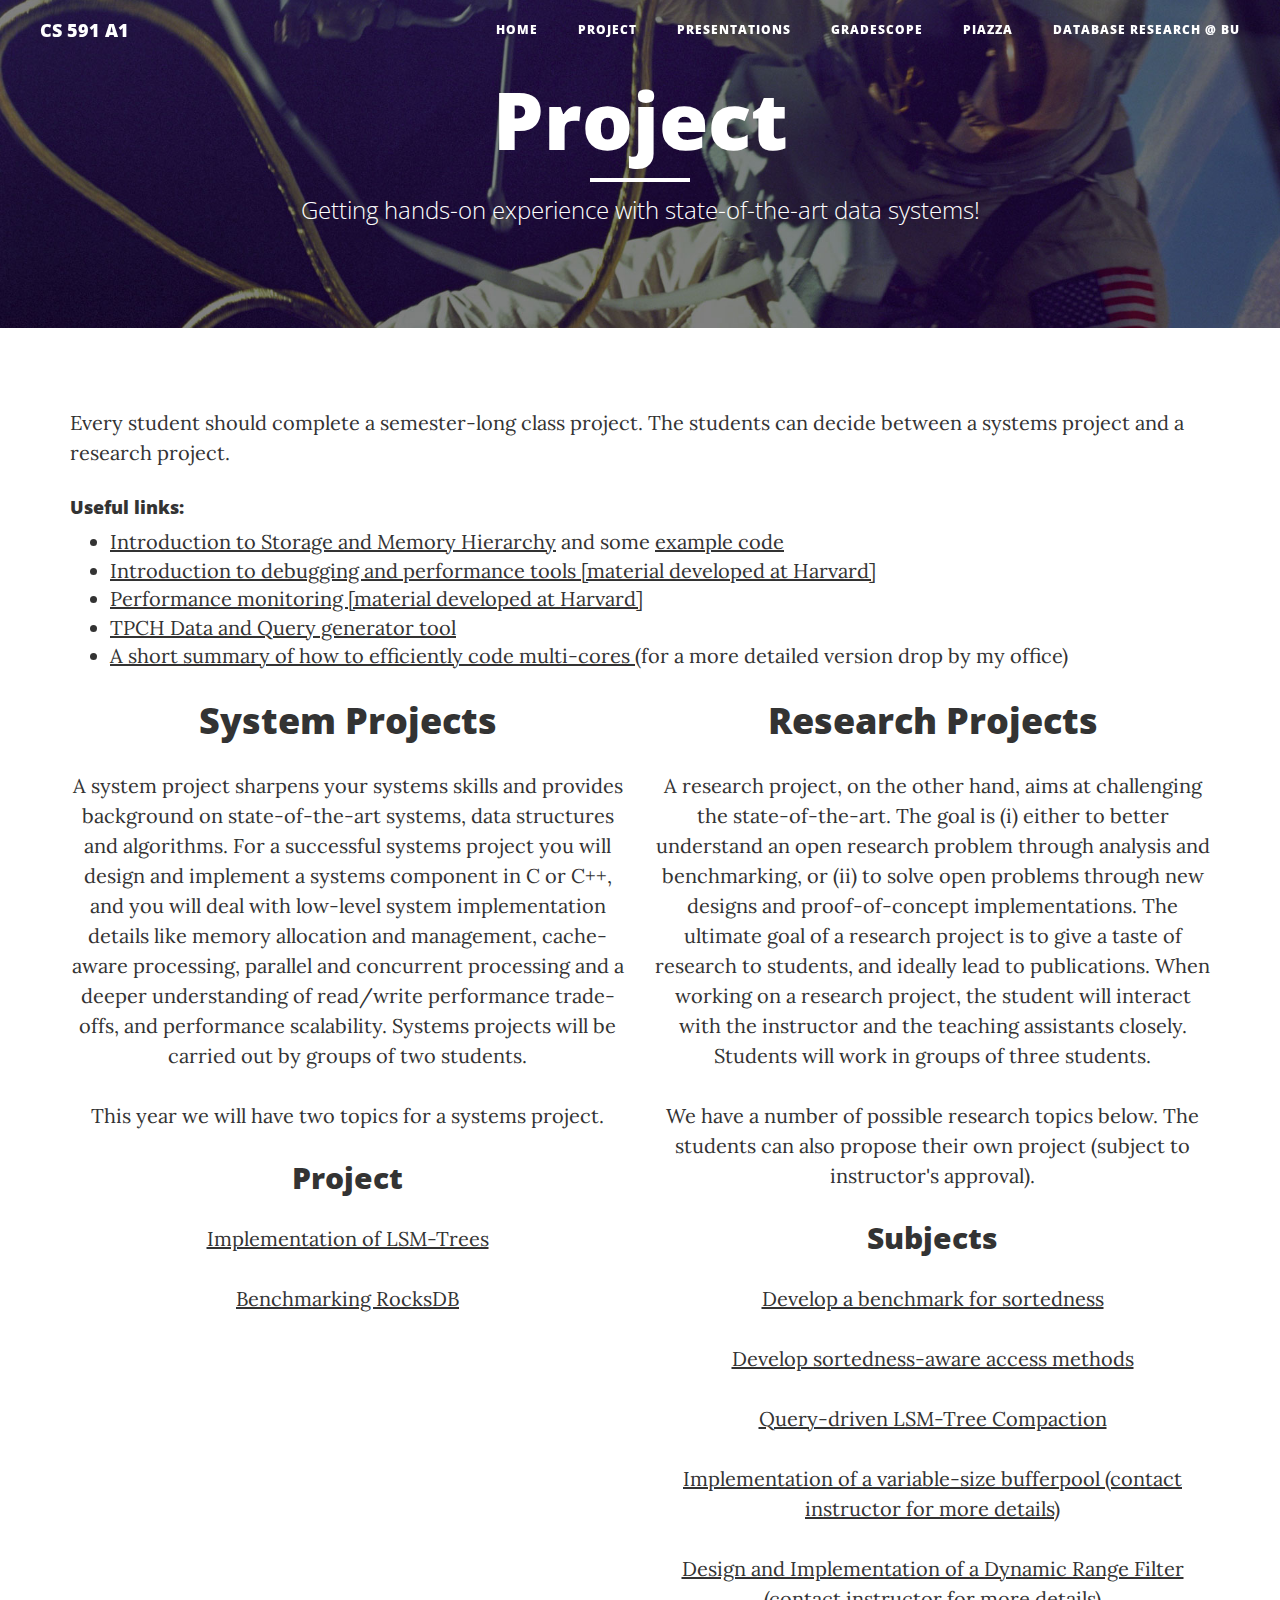
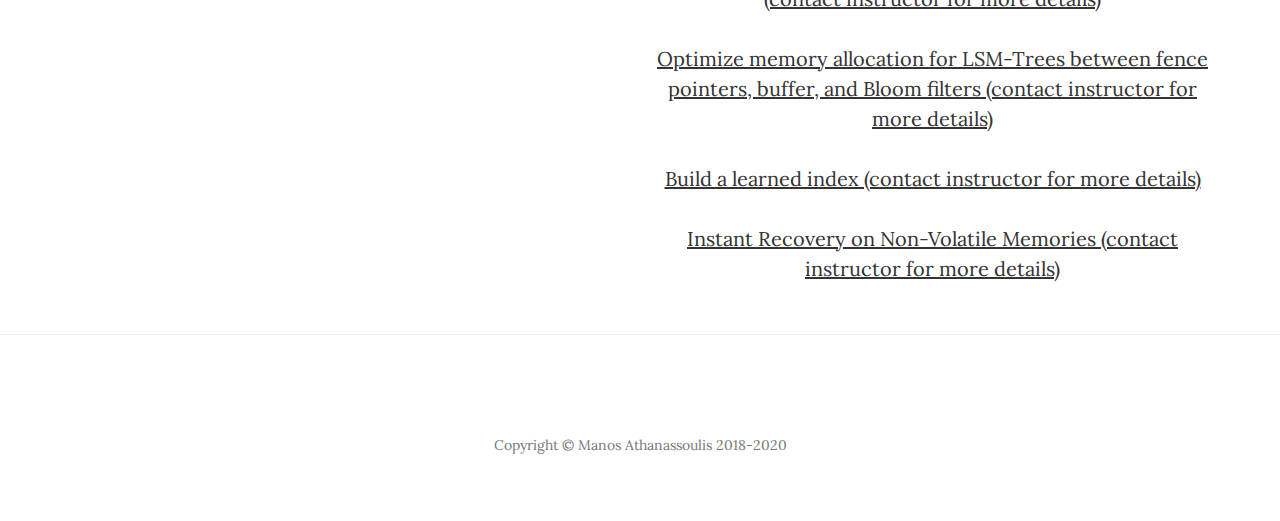
==== project.html @ 13de44a2 "initial commit" ====
<!DOCTYPE html>
<html lang="en">

<head>

    <meta charset="utf-8">
    <meta http-equiv="X-UA-Compatible" content="IE=edge">
    <meta name="viewport" content="width=device-width, initial-scale=1">
    <meta name="description" content="">
    <meta name="author" content="">

    <link href="img/favicon-database.ico" rel="shortcut icon" type="image/x-icon" />

    <title>CAS CS591 A1 - Project - Data Systems Architectures @ Boston University</title>

    <!-- Bootstrap Core CSS -->
    <link href="vendor/bootstrap/css/bootstrap.min.css" rel="stylesheet">

    <!-- Theme CSS -->
    <link href="css/clean-blog.min.css" rel="stylesheet">

    <!-- Custom CSS -->
    <link href="css/main.css" rel="stylesheet">

    <!-- Custom Fonts -->
    <link href="vendor/font-awesome/css/font-awesome.min.css" rel="stylesheet" type="text/css">
    <link href='https://fonts.googleapis.com/css?family=Lora:400,700,400italic,700italic' rel='stylesheet' type='text/css'>
    <link href='https://fonts.googleapis.com/css?family=Open+Sans:300italic,400italic,600italic,700italic,800italic,400,300,600,700,800' rel='stylesheet' type='text/css'>

    <!-- HTML5 Shim and Respond.js IE8 support of HTML5 elements and media queries -->
    <!-- WARNING: Respond.js doesn't work if you view the page via file:// -->
    <!--[if lt IE 9]>
        <script src="https://oss.maxcdn.com/libs/html5shiv/3.7.0/html5shiv.js"></script>
        <script src="https://oss.maxcdn.com/libs/respond.js/1.4.2/respond.min.js"></script>
    <![endif]-->

</head>

<body>

    <!-- Navigation -->
    <nav class="navbar navbar-default navbar-custom navbar-fixed-top">
        <div class="container-fluid">
            <!-- Brand and toggle get grouped for better mobile display -->
            <div class="navbar-header page-scroll">
                <button type="button" class="navbar-toggle" data-toggle="collapse" data-target="#bs-example-navbar-collapse-1">
                    <span class="sr-only">Toggle navigation</span>
                    Menu <i class="fa fa-bars"></i>
                </button>
                <a class="navbar-brand" href="index.html">CS 591 A1</a>
            </div>

            <!-- Collect the nav links, forms, and other content for toggling -->
            <div class="collapse navbar-collapse" id="bs-example-navbar-collapse-1">
                <ul class="nav navbar-nav navbar-right">
                    <li>
                        <a href="index.html">Home</a>
                    </li>
                    <li>
                        <a href="project.html">Project</a>
                    </li>
                    <li>
                    <a href="https://tinyurl.com/S2020-CS591-presentations" target="_blank">Presentations</a>
                    </li>
                    <!-- <li>
                        <a href="syllabus.html">Syllabus</a>
                    </li> -->
                    <li>
                        <a href="https://www.gradescope.com/courses/82840" target="_blank">Gradescope</a>
                    </li>
                    <li>
                        <a href="https://piazza.com/bu/spring2020/cs591a1" target="_blank">Piazza</a>
                    </li>
                    <li>
                        <a href="http://midas.bu.edu/" target="_blank">Database Research @ BU</a>
                    </li>
<!--                     <li>
                        <a href="contact.html">Contact</a>
                    </li>
 -->
                 </ul>
            </div>
            <!-- /.navbar-collapse -->
        </div>
        <!-- /.container -->
    </nav>

    <!-- Page Header -->
    <!-- Set your background image for this header on the line below. -->
    <header class="intro-header" style="background-image: url('img/project-bg.jpg')">
        <div class="container">
            <div class="row">
                <div class="col-lg-8 col-lg-offset-2 col-md-10 col-md-offset-1">
                    <div class="page-heading">
                        <h1>Project</h1>
                        <hr class="small">
                        <span class="subheading">Getting hands-on experience with state-of-the-art data systems!</span>
                        <p class="text-center">
                            <!-- <a class="btn btn-xl" style="color: #fff;" href="#project0">Project 0</a>&nbsp;&nbsp;&nbsp; -->
                            <!-- <a class="btn btn-xl" style="color: #fff;" href="#project">Class Project</a> -->
                        </p>
                    </div>
                </div>
            </div>
        </div>
    </header>

<!-- Keeping it as a template for future notes -->
           <!-- <div class="row">
            <div class="col-lg-8 col-lg-offset-2">
              <div class="alert alert-danger" role="alert">
                <p><strong>Note: </strong> The material of the website is currently updated. Please visit periodically to monitor updates as the beginning of the semester approaches.
                </p>
              </div>
            </div>
          </div> -->

    <!-- Main Content -->
    <div class="container">
        <div class="row">
            <div class="col-md-12">
                <p>
                    Every student should complete a semester-long class project. The students can decide between a systems project and a research project.
                </p>
                <h4>Useful links:</h4>
                <ul>
                    <li><a target="_blank" style="text-decoration: underline;" href="resources/short-intro-storage-hierarchy.pdf">Introduction to Storage and Memory Hierarchy</a> and some <a href="https://github.com/manathan1984/CacheTests" style="text-decoration: underline;">example code</a></li>
                    <li><a target="_blank" style="text-decoration: underline;" href="resources/DevTools.pdf">Introduction to debugging and performance tools [material developed at Harvard]</a></li>
                    <li><a target="_blank" style="text-decoration: underline;" href="resources/PerfTools.pdf">Performance monitoring [material developed at Harvard]</a></li>
                    <li><a target="_blank" style="text-decoration: underline;" href="resources/tpc-h-tool.zip">TPCH Data and Query generator tool</a></li>
                    <li><a target="_blank" style="text-decoration: underline;" href="https://dl.acm.org/citation.cfm?doid=2588555.2588892">A short summary of how to efficiently code multi-cores </a> (for a more detailed version drop by my office)</li>
                    
                </ul>
            </div>  
        </div>
        <div class="row">
            <div class="col-md-6 text-center">
                <h1> System Projects</h1>
                   <p>A system project sharpens your systems skills and provides
                   background on state-of-the-art systems, data structures and
                   algorithms. For a successful systems project you will design
                   and implement a systems component in C or C++, and you will
                   deal with low-level system implementation details like memory
                   allocation and management, cache-aware processing, parallel
                   and concurrent processing and a deeper understanding of
                   read/write performance trade-offs, and performance
                   scalability. Systems projects will be carried out by groups of two students.</p>
                   <p>This year we will have two topics for a systems project.</p>
                   <h2>Project </h2>
                   <p> <a href="documents/CS591-S20-SysProj-LSM-trees.pdf">Implementation of LSM-Trees</a> </p>
                   <p> <a href="documents/CS591-S20-SysProj-Benchmarking-RocksDB.pdf">Benchmarking RocksDB</a> </p>

            </div>
            <div class="col-md-6 text-center">
                    <h1> Research Projects</h1>
                      <p>A research project, on the other hand, aims at
                      challenging the state-of-the-art. The goal is (i) either to
                      better understand an open research problem through
                      analysis and benchmarking, or (ii) to solve open problems
                      through new designs and proof-of-concept implementations.
                      The ultimate goal of a research project is to give a taste
                      of research to students, and ideally lead to publications.
                      When working on a research project, the student will
                      interact with the instructor and the teaching assistants
                      closely. Students will work in groups of three students.</p>
                     <p>We have a number of possible research topics below. The
                     students can also propose their own project (subject to
                     instructor's approval). </p>

                    <h2>Subjects</h2>
                    <p> <a href="documents/CS591-S20-Research-Build-a-sortedness-benchmark.pdf">Develop a benchmark for sortedness</a> </p>
                    <p> <a href="documents/CS591-S20-Research-Sortedness-aware-Access-Methods.pdf">Develop sortedness-aware access methods</a> </p>
                    <p> <a href="documents/CS591-S20-Research-Query-driven-LSM-Compaction.pdf">Query-driven LSM-Tree Compaction</a> </p>
                    <p> <a href="">Implementation of a variable-size bufferpool (contact instructor for more details)</a> </p>
                    <p> <a href="">Design and Implementation of a Dynamic Range Filter (contact instructor for more details)</a> </p>
                    <p> <a href="">Optimize memory allocation for LSM-Trees between fence pointers, buffer, and Bloom filters (contact instructor for more details)</a> </p>
                    <p> <a href="">Build a learned index (contact instructor for more details)</a> </p>
                    <p> <a href="">Instant Recovery on Non-Volatile Memories (contact instructor for more details)</a> </p>
                    
            </div>
    

            </div>
        </div>
    </div>

    <hr>

    <!-- Footer -->
    <footer>
        <div class="container">
            <div class="row">
                <div class="col-lg-8 col-lg-offset-2 col-md-10 col-md-offset-1">
                    <!-- <ul class="list-inline text-center">
                        <li>
                            <a href="#">
                                <span class="fa-stack fa-lg">
                                    <i class="fa fa-circle fa-stack-2x"></i>
                                    <i class="fa fa-twitter fa-stack-1x fa-inverse"></i>
                                </span>
                            </a>
                        </li>
                        <li>
                            <a href="#">
                                <span class="fa-stack fa-lg">
                                    <i class="fa fa-circle fa-stack-2x"></i>
                                    <i class="fa fa-facebook fa-stack-1x fa-inverse"></i>
                                </span>
                            </a>
                        </li>
                        <li>
                            <a href="#">
                                <span class="fa-stack fa-lg">
                                    <i class="fa fa-circle fa-stack-2x"></i>
                                    <i class="fa fa-github fa-stack-1x fa-inverse"></i>
                                </span>
                            </a>
                        </li>
                    </ul> -->
                    <p class="copyright text-muted">Copyright &copy; Manos Athanassoulis 2018-2020</p>
                </div>
            </div>
        </div>
    </footer>

    <!-- jQuery -->
    <script src="vendor/jquery/jquery.min.js"></script>

    <!-- Bootstrap Core JavaScript -->
    <script src="vendor/bootstrap/js/bootstrap.min.js"></script>

    <!-- Contact Form JavaScript -->
    <script src="js/jqBootstrapValidation.js"></script>
    <script src="js/contact_me.js"></script>

    <!-- Theme JavaScript -->
    <script src="js/clean-blog.min.js"></script>

</body>

</html>
---- css/clean-blog.min.css ----
/*!
 * Start Bootstrap - Clean Blog v3.3.7+1 (http://startbootstrap.com/template-overviews/clean-blog)
 * Copyright 2013-2016 Start Bootstrap
 * Licensed under MIT (https://github.com/BlackrockDigital/startbootstrap/blob/gh-pages/LICENSE)
 */a,body{color:#333}.navbar-custom .nav li a,.navbar-custom .navbar-brand,h1,h2,h3,h4,h5,h6{font-weight:800}.caption,.intro-header .page-heading,.intro-header .site-heading,footer .copyright{text-align:center}body{font-family:Lora,'Times New Roman',serif;font-size:20px;-webkit-tap-highlight-color:#0085A1}.intro-header .page-heading .subheading,.intro-header .post-heading .subheading,.intro-header .site-heading .subheading,.navbar-custom,h1,h2,h3,h4,h5,h6{font-family:'Open Sans','Helvetica Neue',Helvetica,Arial,sans-serif}p{line-height:1.5;margin:30px 0}p a{text-decoration:underline}a:focus,a:hover{color:#0085A1}a img:focus,a img:hover{cursor:zoom-in}blockquote{color:#777;font-style:italic}hr.small{max-width:100px;margin:15px auto;border-width:4px;border-color:#fff}.navbar-custom{position:absolute;top:0;left:0;width:100%;z-index:3}.navbar-custom .navbar-header .navbar-toggle{color:#777;font-weight:800;text-transform:uppercase;font-size:12px}.navbar-custom .nav li a{text-transform:uppercase;font-size:12px;letter-spacing:1px}@media only screen and (min-width:768px){.navbar-custom{background:0 0;border-bottom:1px solid transparent}.navbar-custom .navbar-brand{color:#fff;padding:20px}.navbar-custom .navbar-brand:focus,.navbar-custom .navbar-brand:hover{color:rgba(255,255,255,.8)}.navbar-custom .nav li a{color:#fff;padding:20px}.navbar-custom .nav li a:focus,.navbar-custom .nav li a:hover{color:rgba(255,255,255,.8)}}@media only screen and (min-width:1170px){.navbar-custom{-webkit-transition:background-color .3s;-moz-transition:background-color .3s;transition:background-color .3s;-webkit-transform:translate3d(0,0,0);-moz-transform:translate3d(0,0,0);-ms-transform:translate3d(0,0,0);-o-transform:translate3d(0,0,0);transform:translate3d(0,0,0);-webkit-backface-visibility:hidden;backface-visibility:hidden}.navbar-custom.is-fixed{position:fixed;top:-61px;background-color:rgba(255,255,255,.9);border-bottom:1px solid #f2f2f2;-webkit-transition:-webkit-transform .3s;-moz-transition:-moz-transform .3s;transition:transform .3s}.navbar-custom.is-fixed .navbar-brand{color:#333}.navbar-custom.is-fixed .navbar-brand:focus,.navbar-custom.is-fixed .navbar-brand:hover{color:#0085A1}.navbar-custom.is-fixed .nav li a{color:#333}.navbar-custom.is-fixed .nav li a:focus,.navbar-custom.is-fixed .nav li a:hover{color:#0085A1}.navbar-custom.is-visible{-webkit-transform:translate3d(0,100%,0);-moz-transform:translate3d(0,100%,0);-ms-transform:translate3d(0,100%,0);-o-transform:translate3d(0,100%,0);transform:translate3d(0,100%,0)}}.intro-header{background:center center no-repeat;-webkit-background-size:cover;-moz-background-size:cover;background-size:cover;-o-background-size:cover;margin-bottom:50px}.intro-header .page-heading,.intro-header .post-heading,.intro-header .site-heading{padding:100px 0 50px;color:#fff}.intro-header .page-heading h1,.intro-header .site-heading h1{margin-top:0;font-size:50px}.intro-header .page-heading .subheading,.intro-header .site-heading .subheading{font-size:24px;line-height:1.1;display:block;font-weight:300;margin:10px 0 0}@media only screen and (min-width:768px){.intro-header .page-heading,.intro-header .post-heading,.intro-header .site-heading{padding:150px 0}.intro-header .page-heading h1,.intro-header .site-heading h1{font-size:80px}}.intro-header .post-heading h1{font-size:35px}.intro-header .post-heading .meta,.intro-header .post-heading .subheading{line-height:1.1;display:block}.intro-header .post-heading .subheading{font-size:24px;margin:10px 0 30px;font-weight:600}.intro-header .post-heading .meta{font-family:Lora,'Times New Roman',serif;font-style:italic;font-weight:300;font-size:20px}.intro-header .post-heading .meta a{color:#fff}@media only screen and (min-width:768px){.intro-header .post-heading h1{font-size:55px}.intro-header .post-heading .subheading{font-size:30px}}.post-preview>a{color:#333}.post-preview>a:focus,.post-preview>a:hover{text-decoration:none;color:#0085A1}.post-preview>a>.post-title{font-size:30px;margin-top:30px;margin-bottom:10px}.post-preview>a>.post-subtitle{margin:0 0 10px;font-weight:300}.post-preview>.post-meta{color:#777;font-size:18px;font-style:italic;margin-top:0}.post-preview>.post-meta>a{text-decoration:none;color:#333}.post-preview>.post-meta>a:focus,.post-preview>.post-meta>a:hover{color:#0085A1;text-decoration:underline}@media only screen and (min-width:768px){.post-preview>a>.post-title{font-size:36px}}.section-heading{font-size:36px;margin-top:60px;font-weight:700}.btn,.pager li>a,.pager li>span{font-family:'Open Sans','Helvetica Neue',Helvetica,Arial,sans-serif;text-transform:uppercase;font-weight:800;letter-spacing:1px}.caption{font-size:14px;padding:10px;font-style:italic;margin:0;display:block;border-bottom-right-radius:5px;border-bottom-left-radius:5px}footer{padding:50px 0 65px}footer .list-inline{margin:0;padding:0}footer .copyright{font-size:14px;margin-bottom:0}.floating-label-form-group{font-size:14px;position:relative;margin-bottom:0;padding-bottom:.5em;border-bottom:1px solid #eee}.floating-label-form-group input,.floating-label-form-group textarea{z-index:1;position:relative;padding-right:0;padding-left:0;border:none;border-radius:0;font-size:1.5em;background:0 0;box-shadow:none!important;resize:none}.floating-label-form-group label{display:block;z-index:0;position:relative;top:2em;margin:0;font-size:.85em;line-height:1.764705882em;vertical-align:middle;vertical-align:baseline;opacity:0;-webkit-transition:top .3s ease,opacity .3s ease;-moz-transition:top .3s ease,opacity .3s ease;-ms-transition:top .3s ease,opacity .3s ease;transition:top .3s ease,opacity .3s ease}.floating-label-form-group::not(:first-child){padding-left:14px;border-left:1px solid #eee}.floating-label-form-group-with-value label{top:0;opacity:1}.floating-label-form-group-with-focus label{color:#0085A1}form .row:first-child .floating-label-form-group{border-top:1px solid #eee}.btn{font-size:14px;border-radius:0;padding:15px 25px}.btn-lg{font-size:16px;padding:25px 35px}.btn-default:focus,.btn-default:hover{background-color:#0085A1;border:1px solid #0085A1;color:#fff}.pager{margin:20px 0 0}.pager li>a,.pager li>span{font-size:14px;padding:15px 25px;background-color:#fff;border-radius:0}.pager li>a:focus,.pager li>a:hover{color:#fff;background-color:#0085A1;border:1px solid #0085A1}.pager .disabled>a,.pager .disabled>a:focus,.pager .disabled>a:hover,.pager .disabled>span{color:#777;background-color:#333;cursor:not-allowed}::-moz-selection{color:#fff;text-shadow:none;background:#0085A1}::selection{color:#fff;text-shadow:none;background:#0085A1}img::selection{color:#fff;background:0 0}img::-moz-selection{color:#fff;background:0 0}
---- css/main.css ----
/*.intro-header h1 {
	color: #000;	

}

.subheading {
	color: #000;	
	font-weight: 600;
}*/

.inactiveLink {
  /* pointer-events: none; */
  cursor: not-allowed;
}

.site-heading {
	padding-bottom: 75px !important;
	padding-top: 75px !important;
	/*: 75px 75px 50px 50px !important;*/

}

.page-heading {
	padding-bottom: 75px !important;
	padding-top: 75px !important;
	/*: 75px 75px 50px 50px !important;*/

}

.red{
  color:#cc0000;
}

.alternate
{

background: #E0E0E0; 

}

.links_in_li a {
  text-decoration: underline;
}

.links_in_li {
  text-align: left;  
}


.navbar-custom{
  padding-left: 20px;
  padding-right: 20px;
}

/*
 * BUTTON
 */

.btn-xl {
    padding: 20px 40px;
    border-color: #333;
    border-radius: 3px;
    text-transform: uppercase;
    text-decoration: none;
    font-family: Montserrat,"Helvetica Neue",Helvetica,Arial,sans-serif;
    font-size: 18px;
    font-weight: 700;
    color: #fff;
    /*background-color: #fed136;*/
}

.btn-xl:hover,
.btn-xl:focus,
.btn-xl:active,
.btn-xl.active,
.open .dropdown-toggle.btn-xl {
    border-color: #222;
    color: #fff;
    background-color: rgba(50, 50, 50, 0.678)
}


.btn-xl-dark {
    padding: 20px 40px;
    border-color: #222;
    border-radius: 3px;
    text-transform: uppercase;
    text-decoration: none;
    font-family: Montserrat,"Helvetica Neue",Helvetica,Arial,sans-serif;
    font-size: 18px;
    font-weight: 700;
    color: #000;
    /*background-color: #fed136;*/
}

.btn-xl-dark:hover,
.btn-xl-dark:focus,
.btn-xl-dark:active,
.btn-xl-dark.active,
.open .dropdown-toggle.btn-xl-dark {
    border-color: #222;
    color: #222;
    background-color: rgba(50, 50, 50, 0.4)
}


/*
 * ALERT
 */


.alert>p
{
  margin-top: 0;
  margin-bottom: 0;
  font-size: 18px;
  color: #000;
}



.post-content {
  color: #000;
  font-size: 18px;
  /*font-style: italic;*/
  margin-top: 0;
  margin-bottom: 0;
  text-indent: 3mm;
}


.post-preview > .post-meta {
  color: #777777;
  font-size: 18px;
  font-style: italic;
  margin-top: 0;
  margin-bottom: 0;   
}

.alert >.post-meta {
  color: #777777 !important;
  font-size: 18px !important;
  font-style: italic !important;
  margin-top: 0 !important;
  margin-bottom: 0 !important;   
}

.no-margin
{
	margin-top: 0;
	margin-bottom: 0;
}

.mylist li
{
  font-size:18px;
}

.mylist a
{
  text-decoration: underline;
}



.post-subtitle {
  margin-bottom: 5px;
}
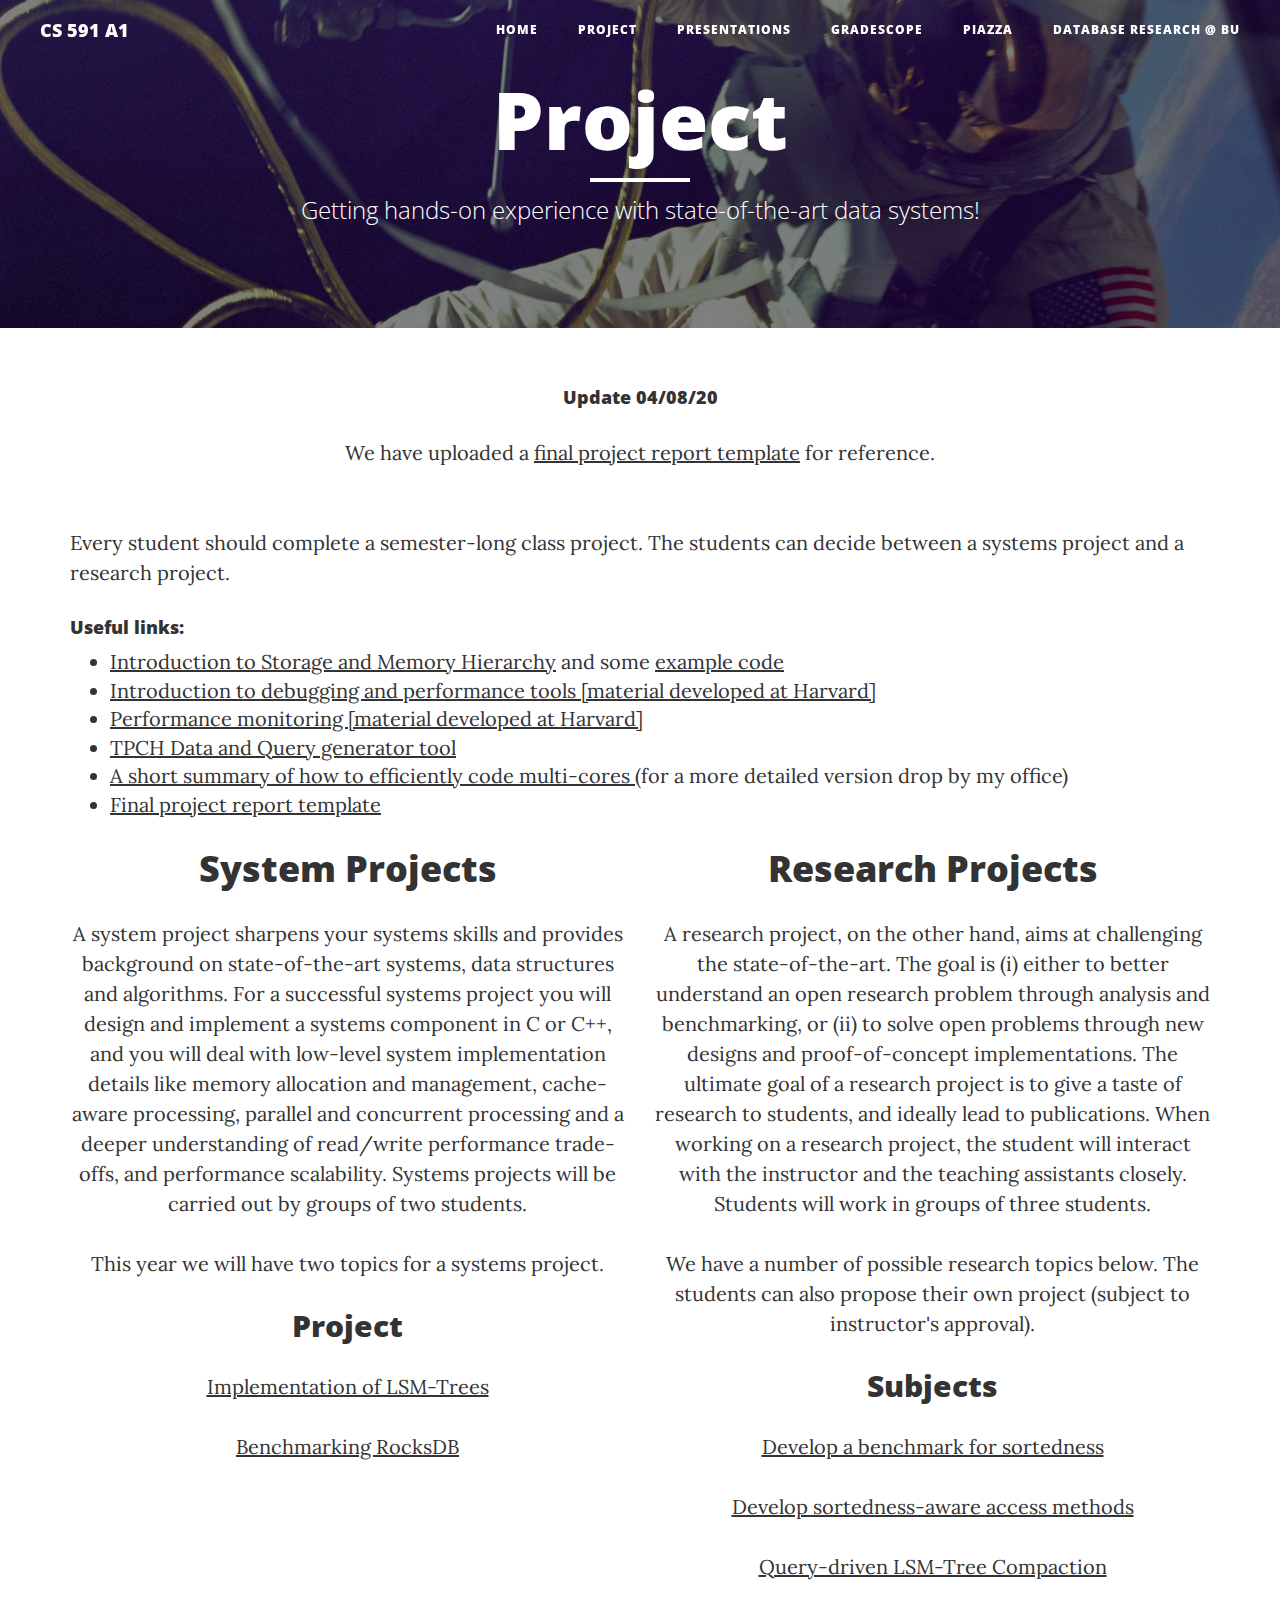
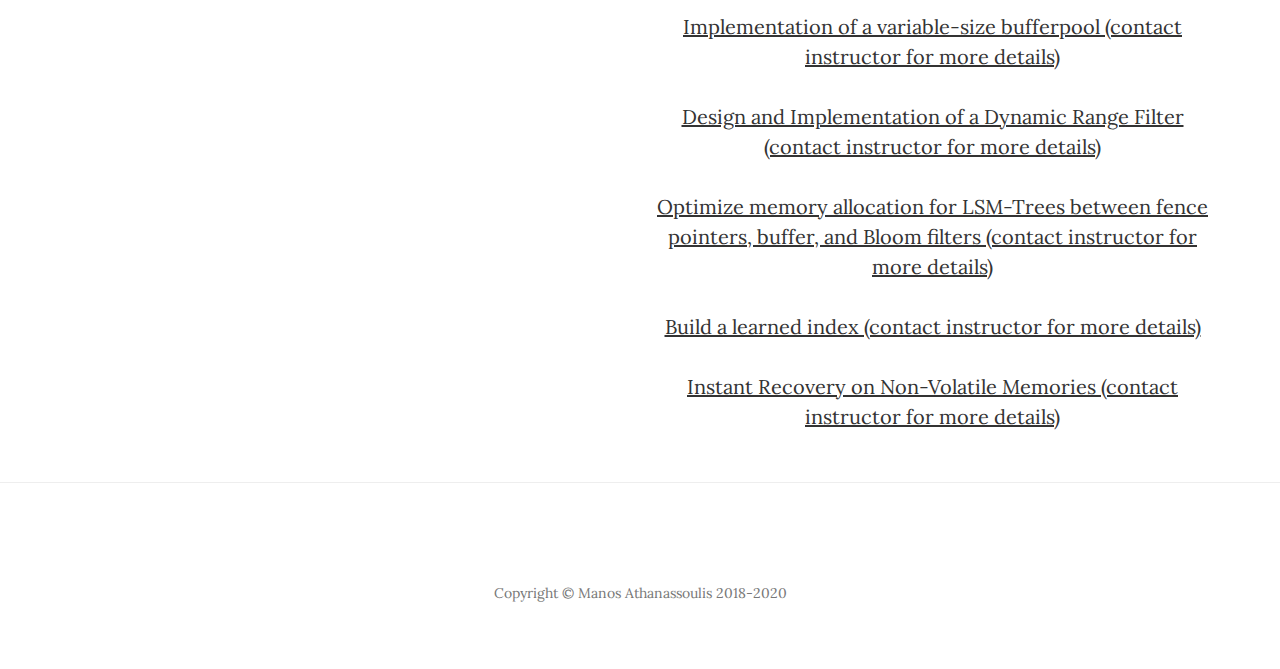
==== commit f436ad27: "Adds final project report template" ====
--- a/project.html
+++ b/project.html
@@ -118,6 +118,16 @@
     <!-- Main Content -->
     <div class="container">
         <div class="row">
+            <div class="col-md-12 text-center">
+                <h4>Update 04/08/20</h4>
+                <p>
+                    We have uploaded a
+                    <a target="_blank" style="text-decoration: underline;" href="resources/final_report_template.zip">final project report template</a>
+                    for reference.
+                </p>
+            </div>
+        </div>
+        <div class="row">
             <div class="col-md-12">
                 <p>
                     Every student should complete a semester-long class project. The students can decide between a systems project and a research project.
@@ -129,6 +139,7 @@
                     <li><a target="_blank" style="text-decoration: underline;" href="resources/PerfTools.pdf">Performance monitoring [material developed at Harvard]</a></li>
                     <li><a target="_blank" style="text-decoration: underline;" href="resources/tpc-h-tool.zip">TPCH Data and Query generator tool</a></li>
                     <li><a target="_blank" style="text-decoration: underline;" href="https://dl.acm.org/citation.cfm?doid=2588555.2588892">A short summary of how to efficiently code multi-cores </a> (for a more detailed version drop by my office)</li>
+                    <li><a target="_blank" style="text-decoration: underline;" href="resources/final_report_template.zip">Final project report template</a></li
                     
                 </ul>
             </div>  
--- a/css/main.css
+++ b/css/main.css
@@ -156,7 +156,7 @@
   font-size:18px;
 }
 
-.mylist a
+.mylist a,.mylist2 a
 {
   text-decoration: underline;
 }
